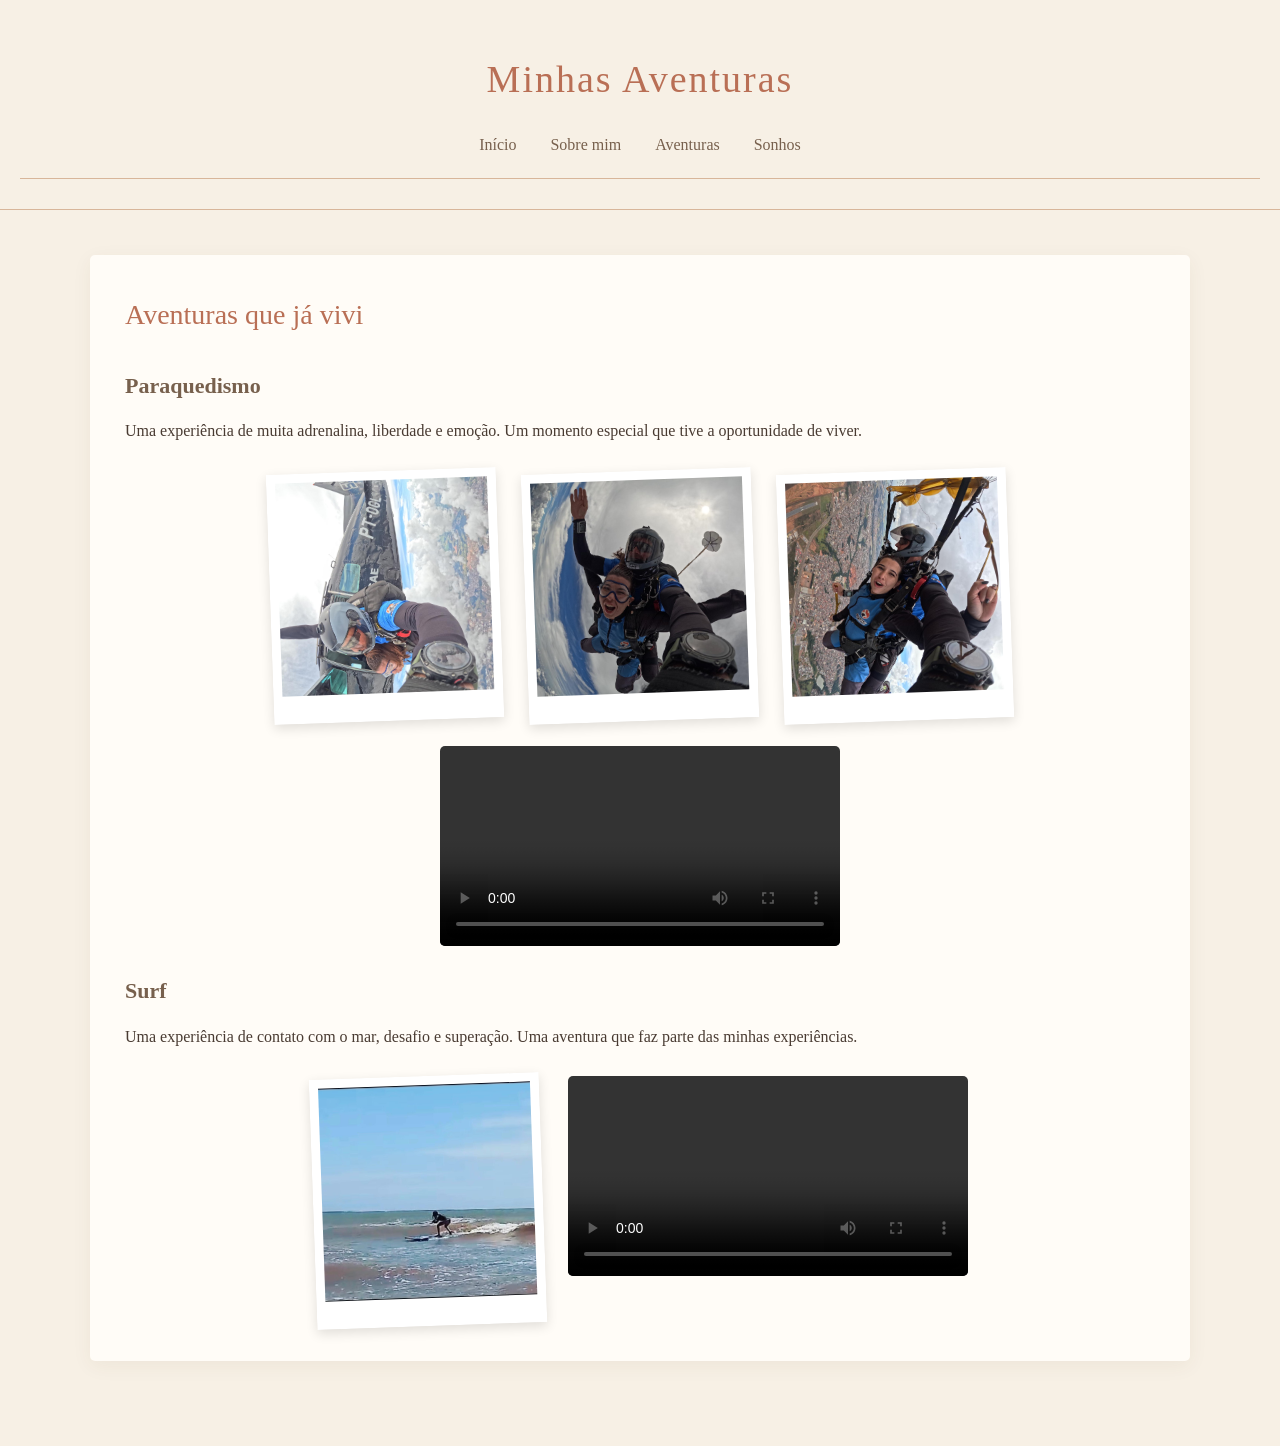
==== aventuras.html @ fbd9bfea "Primeira versão do site Minha Aventuras e Sonhos" ====
<!DOCTYPE html>
<html lang="pt-BR">

<head>
    <meta charset="UTF-8">
    <meta name="viewport" 
    content="width=device-width, initial-scale=1.0">
    <title>Minhas Aventuras e Sonhos</title>
    <link rel="stylesheet" href="css/style.css">
</head>

<body>

    <header>
        <h1>Minhas Aventuras</h1>

        <nav>
            <a href="index.html">Início</a>
            <a href="sobre.html">Sobre mim</a>
            <a href="aventuras.html">Aventuras</a>
            <a href="sonhos.html">Sonhos</a>
        </nav>
    </header>

    <main>
         
        <section id="aventuras-vividas">

    <h2>Aventuras que já vivi</h2>

        <h3>Paraquedismo</h3>

        <p>
            Uma experiência de muita adrenalina,
            liberdade e emoção. Um momento especial
            que tive a oportunidade de viver.
        </p>

    <div class="aventura">
        <img src="img/salto1.jpg">
        <img src="img/salto2.jpg">
        <img src="img/salto3.jpg">

        <video controls width="400">
            <source src="img/video-salto.mp4" type="video/mp4">
        </video>
    </div>

    
    <h3>Surf</h3>

        <p>
            Uma experiência de contato com o mar,
            desafio e superação. Uma aventura
            que faz parte das minhas experiências.
        </p>

    <div class="aventura">
        <img src="img/surf1.jpg">

        <video controls width="400">
            <source src="img/video-surf.mp4" type="video/mp4">
        </video>
    </div>

</section>

    </main>

</body>
</html>
---- css/style.css ----
:root {
    --creme: #F7F0E5;
    --areia: #D8B69A;
    --terracota: #B96F55;
    --marrom: #77604D;
    --oliva: #879078;
    --branco: #FFFCF7;
    --texto: #493B32;
}

* {
    margin: 0;
    padding: 0;
    box-sizing: border-box;
}

body {
    background-color: var(--creme);
    color: var(--texto);
    font-family: Georgia, serif;
    line-height: 1.8;
}

header {
    background-color: var(--creme);
    text-align: center;
    padding: 45px 20px 30px;
    border-bottom: 1px solid var(--areia);
}

header h1 {
    color: var(--terracota);
    font-size: 38px;
    font-weight: normal;
    letter-spacing: 2px;
}

header p {
    color: var(--marrom);
    font-style: italic;
    margin-top: 10px;
}

nav {
    background-color: var(--creme);
    text-align: center;
    padding: 18px;
    border-bottom: 1px solid var(--areia);
}

nav a {
    display: inline-block;
    color: var(--marrom);
    text-decoration: none;
    margin: 0 15px;
    font-size: 16px;
    transition: 0.3s;
}

nav a:hover {
    color: var(--terracota);
    transform: translateY(-2px);
}

main {
    max-width: 1150px;
    margin: auto;
    padding: 45px 25px;
}

section {
    background-color: var(--branco);
    padding: 35px;
    margin-bottom: 40px;
    border-radius: 5px;
    box-shadow: 0 5px 20px rgba(80, 60, 40, 0.06);
}

section h2 {
    color: var(--terracota);
    font-size: 28px;
    font-weight: normal;
    margin-bottom: 20px;
}

section h3 {
    color: var(--marrom);
    font-size: 22px;
    margin: 25px 0 12px;
}

section p {
    font-size: 16px;
    margin-bottom: 15px;
}

img {
    max-width: 100%;
    display: block;
}

.galeria-parnaiba,
.galeria-familia,
.galeria-animais,
.aventura {
    display: flex;
    flex-wrap: wrap;
    justify-content: center;
    align-items: flex-start;
    gap: 25px;
    margin-top: 25px;
}

.galeria-parnaiba img,
.galeria-familia img,
.aventura img {
    width: 230px;
    height: 250px;
    object-fit: cover;
    padding: 9px;
    padding-bottom: 28px;
    background-color: white;
    box-shadow: 0 4px 12px rgba(0,0,0,0.12);
    transform: rotate(-2deg);
    transition: 0.3s;
}

.galeria-parnaiba img:nth-child(even),
.galeria-familia img:nth-child(even) {
    transform: rotate(2deg);
}

.galeria-parnaiba img:hover,
.galeria-familia img:hover,
.aventura img:hover {
    transform: rotate(0deg) scale(1.04);
}

.galeria-animais figure {
    background-color: white;
    padding: 12px 12px 18px;
    box-shadow: 0 4px 12px rgba(0,0,0,0.12);
    transform: rotate(-2deg);
}

.galeria-animais figure:nth-child(2) {
    transform: rotate(2deg);
}

.galeria-animais img {
    width: 210px;
    height: 210px;
    object-fit: cover;
}

.galeria-animais figcaption {
    text-align: center;
    color: var(--terracota);
    margin-top: 10px;
}

video {
    max-width: 100%;
    width: 400px;
    border-radius: 5px;
}

footer {
    background-color: var(--marrom);
    color: var(--creme);
    text-align: center;
    padding: 25px;
    margin-top: 40px;
}

@media (max-width: 600px) {

    header h1 {
        font-size: 28px;
    }

    nav {
        padding: 12px 5px;
    }

    nav a {
        margin: 5px 8px;
        font-size: 14px;
    }

    main {
        padding: 25px 12px;
    }

    section {
        padding: 22px 17px;
    }

    section h2 {
        font-size: 23px;
    }

    .galeria-parnaiba img,
    .galeria-familia img,
    .aventura img {
        width: 100%;
        height: auto;
        max-height: 350px;
    }

    .galeria-animais figure {
        width: 100%;
    }

    .galeria-animais img {
        width: 100%;
        height: 260px;
    }

    video {
        width: 100%;
    }
}

.carrossel-sonhos {
    display: flex;
    align-items: center;
    justify-content: center;
    gap: 25px;
    margin: 40px auto;
    max-width: 750px;
}

.slide {
    display: none;
    text-align: center;
    animation: aparecer 0.5s ease;
}

.slide.ativo {
    display: block;
}

.slide img {
    width: 400px;
    height: 400px;
    object-fit: cover;
    padding: 10px;
    background-color: white;
    box-shadow: 0 5px 15px rgba(0,0,0,0.15);
}

.slide h3 {
    color: var(--terracota);
    margin-top: 15px;
}

.seta {
    background-color: var(--terracota);
    color: white;
    border: none;
    border-radius: 50%;
    width: 45px;
    height: 45px;
    font-size: 20px;
    cursor: pointer;
    flex-shrink: 0;
}

.seta:hover {
    background-color: var(--marrom);
}

@keyframes aparecer {
    from {
        opacity: 0;
        transform: translateX(10px);
    }

    to {
        opacity: 1;
        transform: translateX(0);
    }
}

@media (max-width: 600px) {
    .carrossel-sonhos {
        gap: 10px;
    }

    .slide img {
        width: 230px;
        height: 280px;
    }

    .seta {
        width: 35px;
        height: 35px;
        font-size: 16px;
    }
}

.inicio {
    max-width: 1050px;
    padding: 20px;
}

.capa-inicio {
    display: flex;
    align-items: center;
    justify-content: space-between;
    gap: 25px;
    min-height: 230px;
    padding: 25px 40px;
    background: linear-gradient(120deg, #F1E2D0, #E5C7AE);
    border-radius: 15px;
}

.texto-inicio {
    flex: 1;
}

.etiqueta {
    color: var(--terracota);
    font-size: 11px;
    letter-spacing: 2px;
}

.texto-inicio h2 {
    color: var(--terracota);
    font-size: 30px;
    margin: 12px 0;
}

.texto-inicio p {
    max-width: 440px;
    font-size: 15px;
    margin: 12px 0 20px;
}

.botao-inicio {
    display: inline-block;
    padding: 9px 18px;
    background: var(--terracota);
    color: white;
    border-radius: 25px;
    text-decoration: none;
    transition: 0.3s;
}

.botao-inicio:hover {
    background: var(--marrom);
    transform: translateY(-3px);
}

.planeta-container {
    text-align: center;
    width: 190px;
    flex-shrink: 0;
}

#planeta {
    background: transparent;
    border: none;
    font-size: 100px;
    cursor: pointer;
    animation: flutuar 3s ease-in-out infinite;
    transition: transform 0.3s;
}

#planeta-icone {
    display: inline-block;
}

#planeta:hover {
    transform: scale(1.15);
}

#planeta.girando #planeta-icone {
    animation: girarPlaneta 2s linear infinite;
}

#mensagem-planeta {
    font-size: 12px;
    color: var(--marrom);
}

@keyframes girarPlaneta {
    from {
        transform: rotate(0deg);
    }

    to {
        transform: rotate(360deg);
    }
}

.explorar-inicio {
    margin-top: 20px;
    text-align: center;
}

.explorar-inicio h2 {
    color: var(--terracota);
    font-size: 23px;
    margin-bottom: 15px;
}

.cartoes-inicio {
    display: grid;
    grid-template-columns: repeat(3, 1fr);
    gap: 22px;
}

.cartao-inicio {
    background: var(--branco);
    padding: 10px;
    border-radius: 10px;
    text-decoration: none;
    color: var(--marrom);
    transition: 0.3s;
}

.cartao-inicio:hover {
    transform: translateY(-6px);
    box-shadow: 0 6px 15px rgba(0,0,0,0.12);
}

.cartao-inicio img {
    width: 100%;
    height: 115px;
    object-fit: cover;
    border-radius: 7px;
}

.cartao-inicio h3 {
    color: var(--terracota);
    font-size: 16px;
    margin-top: 7px;
}

@media (max-width: 600px) {
    .capa-inicio {
        flex-direction: column;
        text-align: center;
        padding: 25px 18px;
        gap: 10px;
    }

    .texto-inicio h2 {
        font-size: 25px;
    }

  .planeta-container {
    text-align: center;
    width: 190px;
    flex-shrink: 0;
}




#planeta-icone {
    display: inline-block;
}


#mensagem-planeta {
    font-size: 12px;
    color: var(--marrom);
}

    .cartoes-inicio {
        gap: 10px;
    }

    .cartao-inicio {
        padding: 6px;
    }

    .cartao-inicio img {
        height: 90px;
    }

    .cartao-inicio h3 {
        font-size: 12px;
    }
}
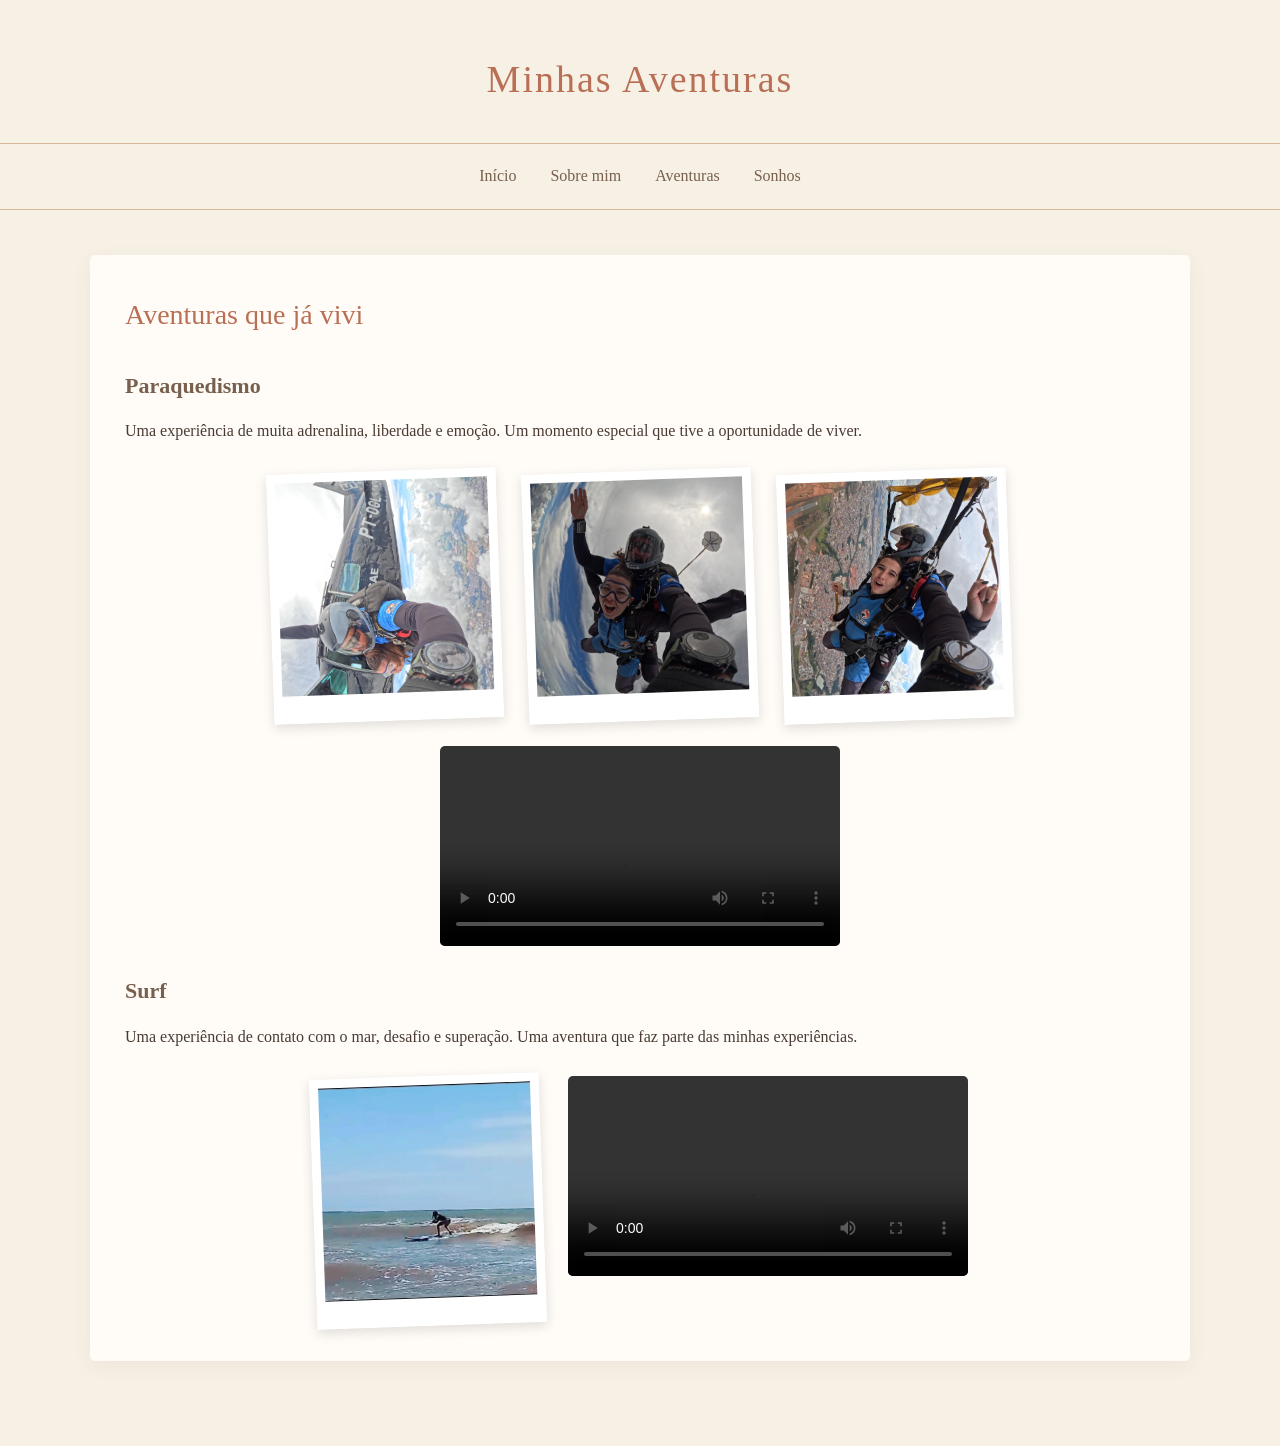
==== commit af529719: "Atualiza site e corrige ortografia" ====
--- a/aventuras.html
+++ b/aventuras.html
@@ -13,6 +13,7 @@
 
     <header>
         <h1>Minhas Aventuras</h1>
+    </header>
 
         <nav>
             <a href="index.html">Início</a>
@@ -20,7 +21,6 @@
             <a href="aventuras.html">Aventuras</a>
             <a href="sonhos.html">Sonhos</a>
         </nav>
-    </header>
 
     <main>
          
--- a/css/style.css
+++ b/css/style.css
@@ -46,6 +46,10 @@
     text-align: center;
     padding: 18px;
     border-bottom: 1px solid var(--areia);
+
+    position: sticky;
+    top: 0;
+    z-index: 1000;
 }
 
 nav a {
